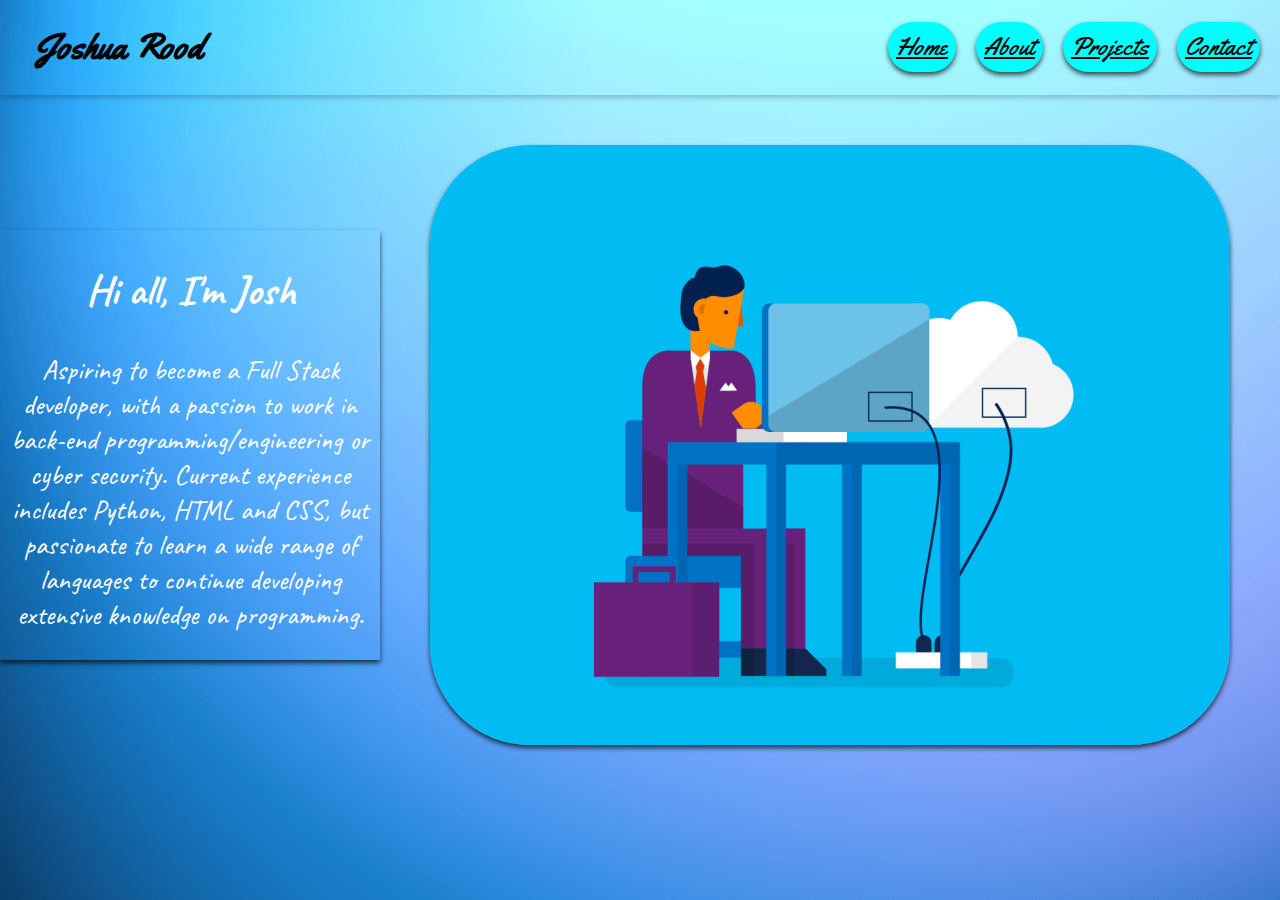
==== index.html @ 3fcf4e95 "initial commit" ====
<!DOCTYPE html>
<html lang="en">
<head>
    <meta charset="UTF-8">
    <link rel="stylesheet" type="text/css" href="./main.css">
    <title>Joshua's Portfolio</title>
</head>
<body>
    <nav class="container" id="navbarcontainer">
        <h1 id="name">Joshua Rood</h1>
        <div id="navbar">
            <li><a class="active" href="index.html">Home</a></li>
            <li><a href="about.html">About</a></li>
            <li><a href="projects.html">Projects</a></li>
            <li><a href="contact.html">Contact</a></li>
        </div>
    </nav>
    <div class="container" id="header">
        <div id="textbox">
            <h2>Hi all, I'm Josh</h2>
            <p>Aspiring to become a Full Stack developer, with a passion to work in back-end programming/engineering or cyber security. Current experience includes Python, HTML and CSS, but passionate to learn a wide range of languages to continue developing extensive knowledge on programming.</p>
        </div>
        <img src="./images/blue-office (1).gif" alt="manatdesktop">
    </div>
</body>
</html>
---- main.css ----
/* This is my CSS File! */
/* All of these items can be editted by using the name of the item we want to edit. Example: "h1" this will change header 1. */
/* "id" is more specific than "class" and "element name" is the least specific. */

@import url('https://fonts.googleapis.com/css2?family=Caveat&family=Yellowtail&display=swap');

/* --------------- Element - General --------------- */

* {
    box-sizing: border-box;
}

html {
    height: 100%;
    scroll-behavior: smooth;
}

body {
    height: 100%;
    font-family: sans-serif;
    color: rgb(255, 255, 255);
    background-image: url("./images/340554.png");
    background-size: cover;
    margin: 0px 0px 0px 0px;
}

h1 {
    margin-left: 25px;
    font-family: 'Yellowtail';
    justify-content: space-between;
    font-size: 35px;
}

li {
    font-family: 'Yellowtail';
    float: right;
    list-style-type: none;
    margin-right: 6px;
}

a {
    display: block;
    padding: 8px;
    background-color: cyan;
    font-size: 25px;
    color: black;
    border-radius: 30px;
    box-shadow: 0 3px 5px rgba(0, 0, 0, 0.7);
}

a:hover {
    text-decoration: underline;
    font-size: 25px;
    background-color: rgba(255, 255, 255, 0.3);
    color: white;
    border-radius: 30px;
    box-shadow: 0 3px 5px rgba(0, 0, 0, 0.7);
}

h3 {
    text-decoration: underline;
}

/* --------------- ID - Most specific --------------- */

#header {
    display: flex;
    justify-content: space-evenly;
    align-items: center;
    text-align: center;
}

#header img {
    border-radius: 100px;
    margin: 50px;
    box-shadow: 0 3px 5px rgba(0, 0, 0, 0.7);
}

#aboutmebox {
    display: flex;
    justify-content: space-evenly;
    margin: 100px;
    align-items: center;
    text-align: center;
    font-family: 'Caveat';
    font-size: 28px;
    box-shadow: 0 3px 5px rgba(0, 0, 0, 0.7);
}

#abouttext {
    width: 500px;
}

#navbar {
    position: sticky;
    top: 0;
    left: 0;
    z-index: 1;
    display: flex;
    align-items: center;
    justify-content: flex-end;
}

#navbar li {
    margin: 10px;
}

#textbox {
    font-family: 'Caveat';
    font-size: 28px;
    box-shadow: 0 3px 5px rgba(0, 0, 0, 0.7);
    width: 500px;
}

#navbarcontainer {
    display: flex;
    justify-content: space-between;
    box-shadow: 0 3px 5px rgba(0, 0, 0, 0.2);
    padding: 0px 10px 0px 10px;
}

#name {
    color: black;
}

#logos img {
    background-color: rgba(255, 255, 255, 0.3);
    border-radius: 11px;
    box-shadow: 0 3px 10px rgba(0, 0, 0, 0.5);
    padding: 20px;
    margin: 10px;
}

/* --------------- Class - Less specific --------------- */
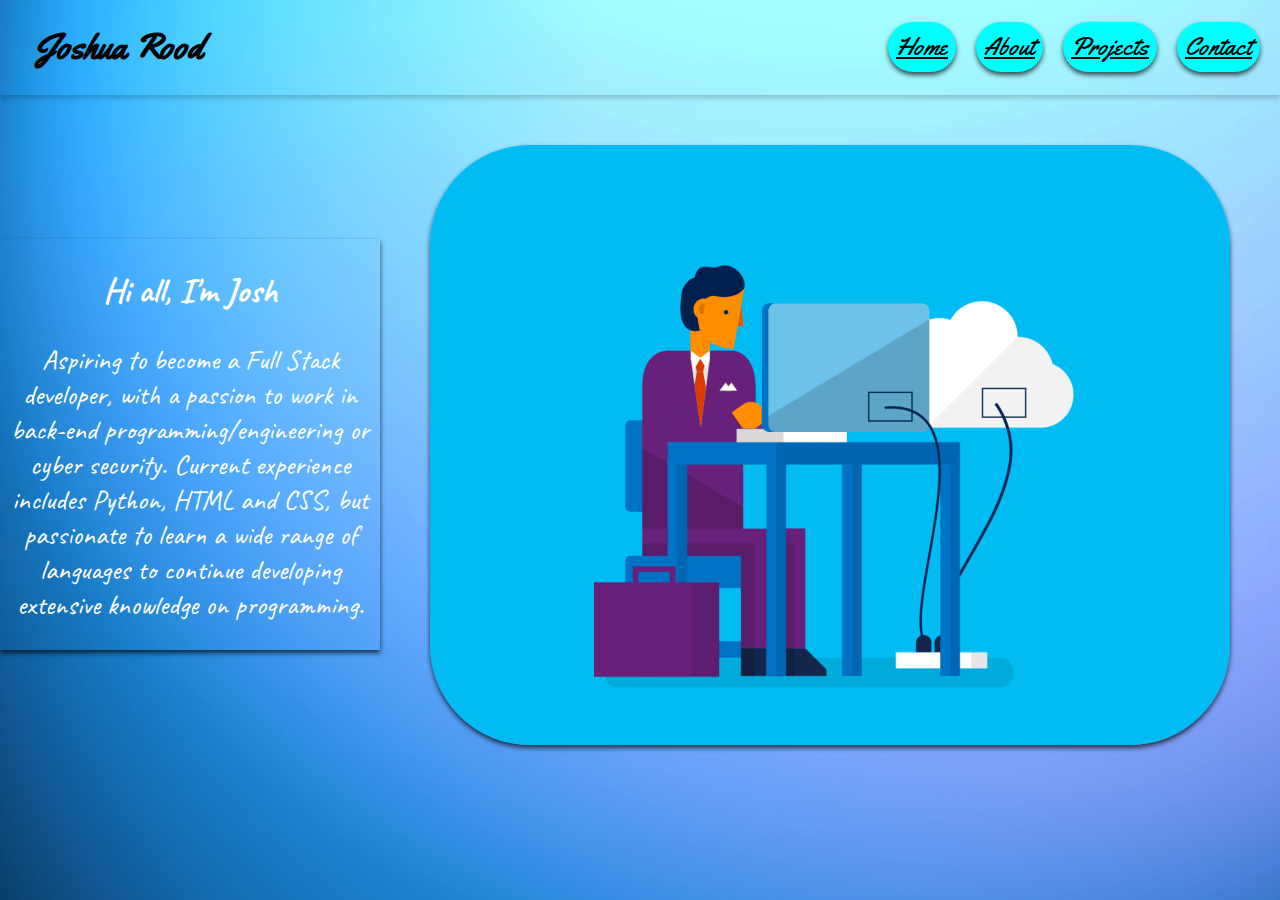
==== commit 9067aadd: "commit final" ====
--- a/index.html
+++ b/index.html
@@ -9,10 +9,10 @@
     <nav class="container" id="navbarcontainer">
         <h1 id="name">Joshua Rood</h1>
         <div id="navbar">
-            <li><a class="active" href="index.html">Home</a></li>
-            <li><a href="about.html">About</a></li>
-            <li><a href="projects.html">Projects</a></li>
-            <li><a href="contact.html">Contact</a></li>
+            <li><a class="navbarlink" href="index.html">Home</a></li>
+            <li><a class="navbarlink" href="about.html">About</a></li>
+            <li><a class="navbarlink" href="projects.html">Projects</a></li>
+            <li><a class="navbarlink" href="contact.html">Contact</a></li>
         </div>
     </nav>
     <div class="container" id="header">
--- a/main.css
+++ b/main.css
@@ -31,6 +31,11 @@
     font-size: 35px;
 }
 
+h2 {
+    font-family: 'Caveat';
+    font-size: 35px;
+}
+
 li {
     font-family: 'Yellowtail';
     float: right;
@@ -38,7 +43,7 @@
     margin-right: 6px;
 }
 
-a {
+.navbarlink {
     display: block;
     padding: 8px;
     background-color: cyan;
@@ -48,7 +53,7 @@
     box-shadow: 0 3px 5px rgba(0, 0, 0, 0.7);
 }
 
-a:hover {
+.navbarlink:hover {
     text-decoration: underline;
     font-size: 25px;
     background-color: rgba(255, 255, 255, 0.3);
@@ -131,5 +136,110 @@
     margin: 10px;
 }
 
+#sociallogos img {
+    background-color: rgba(255, 255, 255, 0.4);
+    border-radius: 50px;
+    box-shadow: 0 3px 10px rgba(0, 0, 0, 0.2);
+    padding: 20px;
+    margin: 10px;
+}
+
+#sociallogos {
+    display: flex;
+    justify-content: center;
+}
+
 /* --------------- Class - Less specific --------------- */
 
+.contact {
+    margin-top: 32px;
+}
+
+.contact h2 {
+    text-align: center;
+    margin-bottom: 16px;
+}
+
+.contact-form-container {
+    max-width: 652px;
+    margin: 0 auto;
+    padding: 15px;
+    border-radius: 5px;
+    box-shadow: 0 3px 10px rgba(0, 0, 0, 0.5);
+}
+
+.contact-form-container label {
+    line-height: 43.2px;
+    font-weight: bold;
+    color: blue;
+}
+
+.contact-form-container textarea {
+    min-height: 100px;
+    font-size: 14px;
+}
+
+.contact-form-container .input-field {
+    width: 100%;
+    padding-top: 10px;
+    padding-bottom: 10px;
+    border-radius: 5px;
+    border: 2px outset blue;
+    font-size: 14px;
+    outline: none;
+}
+
+.projects {
+    padding: 32px 0;
+    margin-top: 32px;
+}
+
+.project-pic {
+    width: 90%;
+    height: 75%;
+}
+
+.projects-container {
+    display: flex;
+    align-items: center;
+    justify-content: center;
+}
+
+.projects-title {
+    text-align: center;
+    margin-bottom: 16px;
+}
+
+.project-container {
+    text-align: center;
+    width: 375px;
+    padding: 16px;
+}
+
+.project-container p {
+    padding: 6.4px;
+}
+
+.project-title {
+    margin-bottom: 8px;
+    color: black;
+}
+
+.project-details {
+    margin-bottom: 8px;
+    color: black;
+}
+
+.project-card {
+    background-color: rgba(255, 255, 255, 0.2);
+    border-radius: 11px;
+    box-shadow: 0 3px 10px rgba(0, 0, 0, 0.5);
+    padding: 20px;
+    margin: 10px;
+}
+
+.socials {
+    display: flex;
+    justify-content: center;
+    margin-top: 60px;
+}